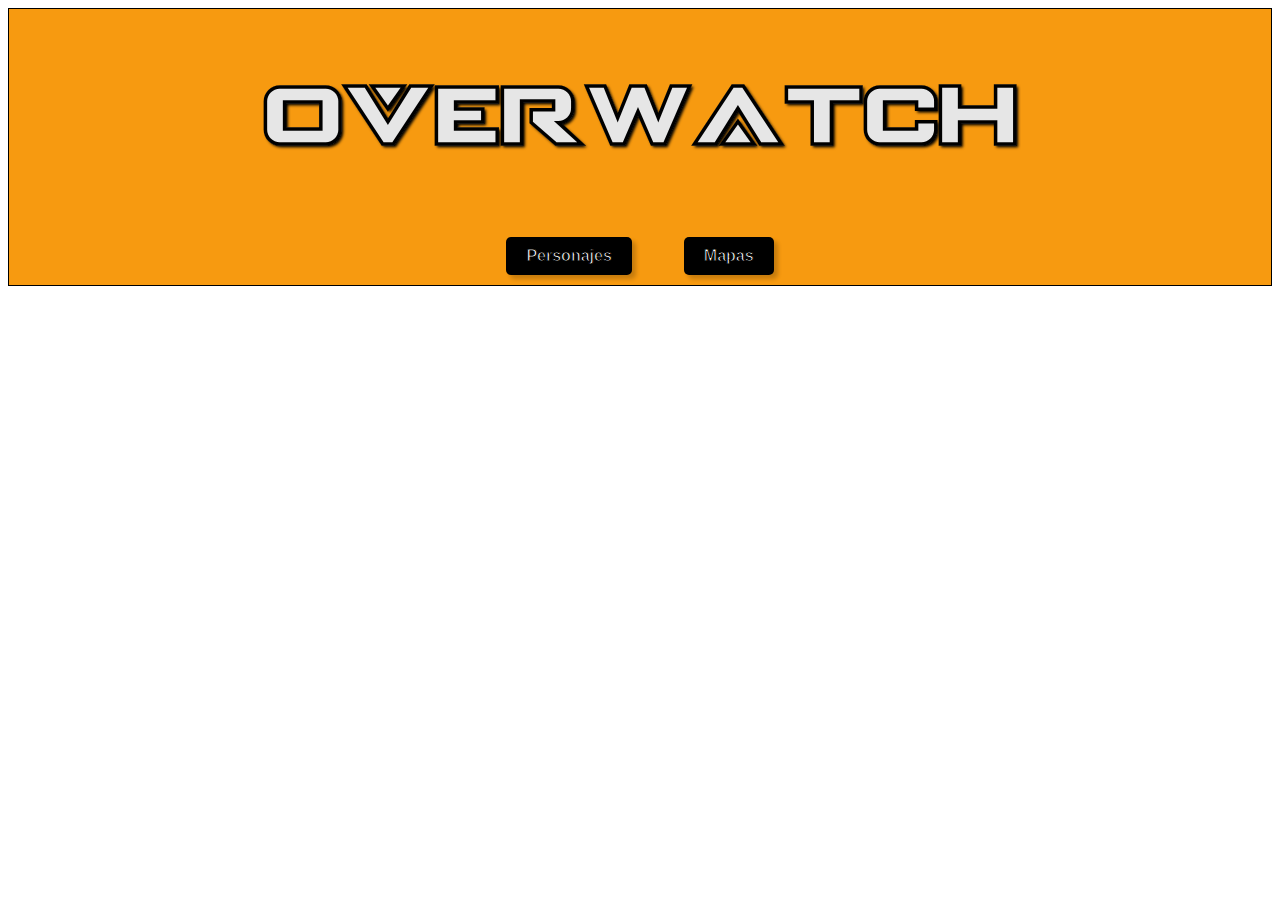
==== index.html @ 18465b49 "primera subida" ====
<!DOCTYPE html>
<html>
    <head>
        <link rel="stylesheet" type="text/css" href="index.css">
        <meta charset="UTF-8">
    </head>
    <body>
        <div class="titulo">
           <h1>Overwatch</h1>
        <button><a href="personajes.html" style="text-decoration:none;" target="_blank"><span>Personajes</span></a></button>
        <button><a href="mapas.html" style="text-decoration:none;" target="_blank"><span>Mapas</span></a></button>
    </div>
    </body>
</html>
---- index.css ----
@font-face {
    font-family: "OVERWATCH";
    src: url("FUENTES/OVERWATCH/OVERWATCH.ttf") format("truetype");
}
.titulo{
    height: 20%;
    text-align: center;
    font-family: "OVERWATCH", sans-serif;
    font-size: 40px;
    text-shadow: 2px 2px 3px black;
    color: rgb(230, 230, 230);
    -webkit-text-stroke: 1px rgb(0, 0, 0);
    background-color: rgb(247, 154, 16);
    border:1px;
    border-style: solid;
    border-color: black;
}
a{
    color: white;
}
button {
    font-family: Arial, Helvetica, sans-serif;
    display: inline-block;
    background-color: black;
    color: white;
    border: none;
    padding: 10px 20px;
    font-size: 16px;
    font-weight: bold;
    text-align: center;
    text-decoration: none;
    margin: 10px;
    border-radius: 5px;
    box-shadow: 4px 4px 4px 0px rgba(0, 0, 0, 0.2);
  }
  h1:hover {
    color: rgb(141, 255, 249);
    transition: color 0.5s ease-in-out;
  }
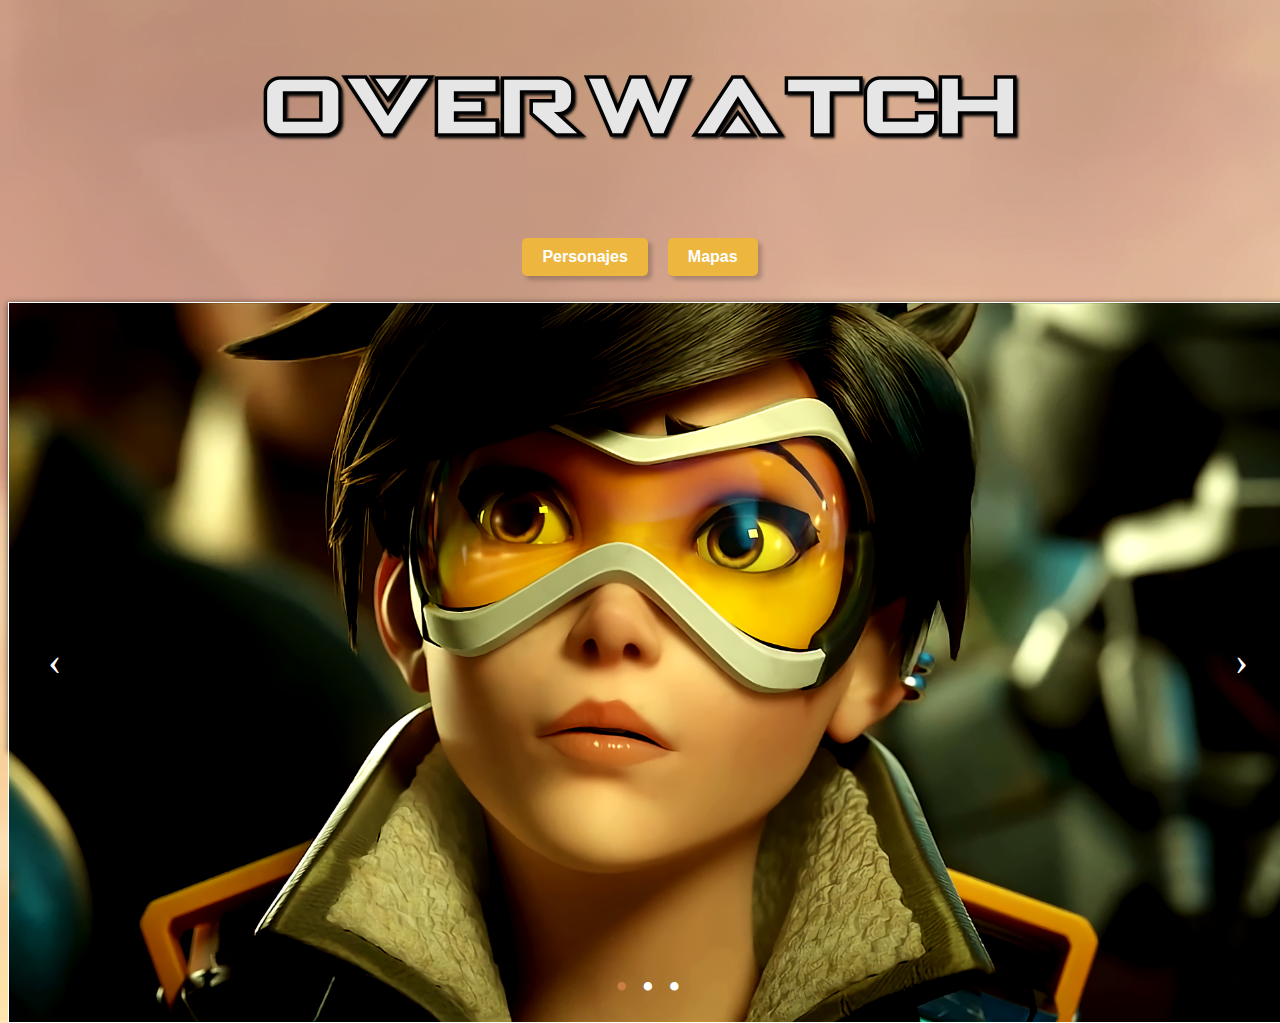
==== commit f768e3ad: "carousel y pagina de personajes" ====
--- a/index.html
+++ b/index.html
@@ -7,8 +7,43 @@
     <body>
         <div class="titulo">
            <h1>Overwatch</h1>
+        </div>
+        <div class="botones">
         <button><a href="personajes.html" style="text-decoration:none;" target="_blank"><span>Personajes</span></a></button>
         <button><a href="mapas.html" style="text-decoration:none;" target="_blank"><span>Mapas</span></a></button>
     </div>
+        <div class="carousel">
+            <div class="carousel-inner">
+                <input class="carousel-open" type="radio" id="carousel-1" name="carousel" aria-hidden="true" hidden="" checked="checked">
+                <div class="carousel-item">
+                    <img src="imagenes/tracer.png">
+                </div>
+                <input class="carousel-open" type="radio" id="carousel-2" name="carousel" aria-hidden="true" hidden="">
+                <div class="carousel-item">
+                    <img src="imagenes/zenyatta.avif">
+                </div>
+                <input class="carousel-open" type="radio" id="carousel-3" name="carousel" aria-hidden="true" hidden="">
+                <div class="carousel-item">
+                    <img src="imagenes/rodhog.jpg">
+                </div>
+                <label for="carousel-3" class="carousel-control prev control-1">‹</label>
+                <label for="carousel-2" class="carousel-control next control-1">›</label>
+                <label for="carousel-1" class="carousel-control prev control-2">‹</label>
+                <label for="carousel-3" class="carousel-control next control-2">›</label>
+                <label for="carousel-2" class="carousel-control prev control-3">‹</label>
+                <label for="carousel-1" class="carousel-control next control-3">›</label>
+                <ol class="carousel-indicators">
+                    <li>
+                        <label for="carousel-1" class="carousel-bullet">•</label>
+                    </li>
+                    <li>
+                        <label for="carousel-2" class="carousel-bullet">•</label>
+                    </li>
+                    <li>
+                        <label for="carousel-3" class="carousel-bullet">•</label>
+                    </li>
+                </ol>
+            </div>
+        </div>
     </body>
 </html>--- a/index.css
+++ b/index.css
@@ -1,6 +1,9 @@
 @font-face {
     font-family: "OVERWATCH";
     src: url("FUENTES/OVERWATCH/OVERWATCH.ttf") format("truetype");
+}
+html{
+    background-image: url(imagenes/uwu.jpg);
 }
 .titulo{
     height: 20%;
@@ -10,18 +13,20 @@
     text-shadow: 2px 2px 3px black;
     color: rgb(230, 230, 230);
     -webkit-text-stroke: 1px rgb(0, 0, 0);
-    background-color: rgb(247, 154, 16);
-    border:1px;
-    border-style: solid;
-    border-color: black;
 }
 a{
     color: white;
 }
+.botones{
+    display: flex;
+    justify-content: center;
+    align-items: center;
+    height: 90px;
+}
 button {
     font-family: Arial, Helvetica, sans-serif;
     display: inline-block;
-    background-color: black;
+    background-color: rgb(236, 182, 63);
     color: white;
     border: none;
     padding: 10px 20px;
@@ -34,6 +39,127 @@
     box-shadow: 4px 4px 4px 0px rgba(0, 0, 0, 0.2);
   }
   h1:hover {
-    color: rgb(141, 255, 249);
+    color: rgb(236, 182, 63);
     transition: color 0.5s ease-in-out;
   }
+  .carousel {
+    display: block;
+    position: absolute;
+    box-shadow: 0px 1px 6px rgba(0, 0, 0, 0.64);
+    margin: 0px auto 0;
+    height: 50%;
+    width: 100%;
+  }
+  
+  .carousel-inner {
+    display: block;
+    position: absolute;
+    overflow: hidden;
+    width: auto;
+    height: auto;
+    border: 1px solid rgb(255, 255, 255);
+    box-shadow: 12px 12px 12px rgba(255, 255, 255, 0.363);
+  }
+  
+  .carousel-open:checked + .carousel-item {
+    position: static;
+    opacity: 100;
+  }
+  
+  .carousel-item {
+    position: absolute;
+    opacity: 0;
+    -webkit-transition: opacity 0.6s ease-out;
+    transition: opacity 0.6s ease-out;
+  }
+  
+  .carousel-item img {
+    display: block;
+    height: auto;
+    max-width: 100%;
+  }
+  
+  .carousel-control {
+    background: rgba(0, 0, 0, 0.28);
+    border-radius: 50%;
+    color: #fff;
+    cursor: pointer;
+    display: none;
+    font-size: 40px;
+    height: 40px;
+    line-height: 35px;
+    position: absolute;
+    top: 50%;
+    -webkit-transform: translate(0, -50%);
+    cursor: pointer;
+    -ms-transform: translate(0, -50%);
+    transform: translate(0, -50%);
+    text-align: center;
+    width: 40px;
+    z-index: 10;
+  }
+  
+  .carousel-control.prev {
+    left: 2%;
+  }
+  
+  .carousel-control.next {
+    right: 2%;
+  }
+  
+  .carousel-control:hover {
+    background: rgba(0, 0, 0, 0.8);
+    color: #aaaaaa;
+  }
+  
+  #carousel-1:checked ~ .control-1,
+  #carousel-2:checked ~ .control-2,
+  #carousel-3:checked ~ .control-3 {
+    display: block;
+  }
+  
+  .carousel-indicators {
+    list-style: none;
+    margin: 0;
+    padding: 0;
+    position: absolute;
+    bottom: 2%;
+    left: 0;
+    right: 0;
+    text-align: center;
+    z-index: 10;
+  }
+  
+  .carousel-indicators li {
+    display: inline-block;
+    margin: 0 5px;
+  }
+  
+  .carousel-bullet {
+    color: #fff;
+    cursor: pointer;
+    display: block;
+    font-size: 35px;
+  }
+  
+  .carousel-bullet:hover {
+    color: #aaaaaa;
+  }
+  
+  #carousel-1:checked
+    ~ .control-1
+    ~ .carousel-indicators
+    li:nth-child(1)
+    .carousel-bullet,
+  #carousel-2:checked
+    ~ .control-2
+    ~ .carousel-indicators
+    li:nth-child(2)
+    .carousel-bullet,
+  #carousel-3:checked
+    ~ .control-3
+    ~ .carousel-indicators
+    li:nth-child(3)
+    .carousel-bullet {
+    color: #ca7f42;
+  }
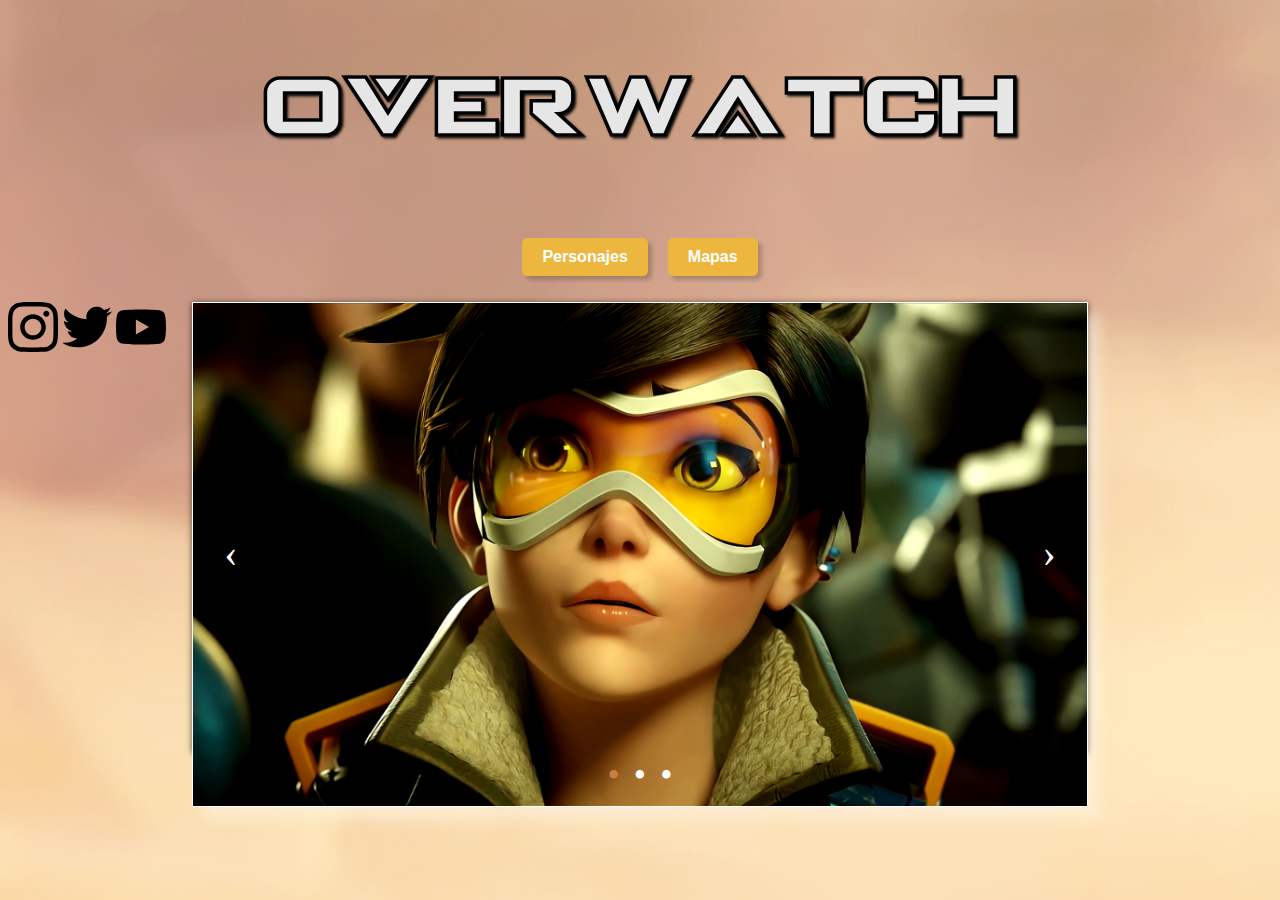
==== commit 32d4a2cf: "iconos y algunos arreglos" ====
--- a/index.html
+++ b/index.html
@@ -3,15 +3,17 @@
     <head>
         <link rel="stylesheet" type="text/css" href="index.css">
         <meta charset="UTF-8">
+        <title>Overwatch</title>
     </head>
     <body>
         <div class="titulo">
            <h1>Overwatch</h1>
         </div>
         <div class="botones">
-        <button><a href="personajes.html" style="text-decoration:none;" target="_blank"><span>Personajes</span></a></button>
-        <button><a href="mapas.html" style="text-decoration:none;" target="_blank"><span>Mapas</span></a></button>
+        <button><a href="personajes.html" style="text-decoration:none;"><span>Personajes</span></a></button>
+        <button><a href="mapas.html" style="text-decoration:none;"><span>Mapas</span></a></button>
     </div>
+        <div class="cuerpo">
         <div class="carousel">
             <div class="carousel-inner">
                 <input class="carousel-open" type="radio" id="carousel-1" name="carousel" aria-hidden="true" hidden="" checked="checked">
@@ -20,7 +22,7 @@
                 </div>
                 <input class="carousel-open" type="radio" id="carousel-2" name="carousel" aria-hidden="true" hidden="">
                 <div class="carousel-item">
-                    <img src="imagenes/zenyatta.avif">
+                    <img src="imagenes/zenyatta.jpeg">
                 </div>
                 <input class="carousel-open" type="radio" id="carousel-3" name="carousel" aria-hidden="true" hidden="">
                 <div class="carousel-item">
@@ -45,5 +47,10 @@
                 </ol>
             </div>
         </div>
+        <div>
+            <img class="icono" src="iconos/instagram.svg">
+            <img class="icono" src="iconos/twitter.svg">
+            <img class="icono" src="iconos/youtube.svg">
+        </div>
     </body>
 </html>--- a/index.css
+++ b/index.css
@@ -48,14 +48,15 @@
     box-shadow: 0px 1px 6px rgba(0, 0, 0, 0.64);
     margin: 0px auto 0;
     height: 50%;
-    width: 100%;
+    width: 70%;
+    left:15%;
   }
   
   .carousel-inner {
     display: block;
     position: absolute;
     overflow: hidden;
-    width: auto;
+    width:auto;
     height: auto;
     border: 1px solid rgb(255, 255, 255);
     box-shadow: 12px 12px 12px rgba(255, 255, 255, 0.363);
@@ -163,3 +164,16 @@
     .carousel-bullet {
     color: #ca7f42;
   }
+.icono{
+  width: 50px;
+  height: 50px;
+}
+.iconos{
+  position: relative;
+			bottom: 0;
+			width: 100%;
+			height: 50px;
+			color: white;
+			text-align: center;
+			padding-top: 15px;
+}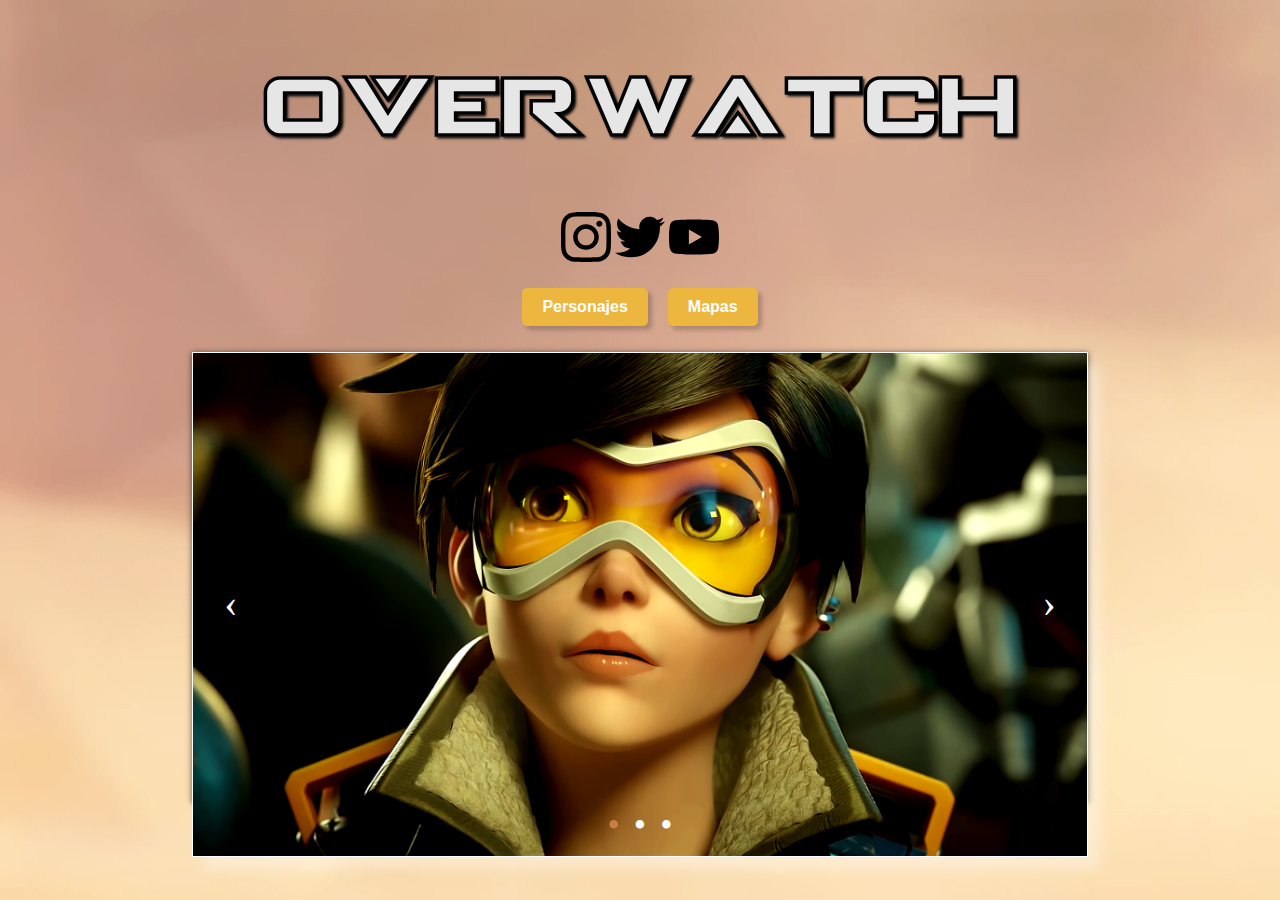
==== commit 84187563: "iconitos" ====
--- a/index.html
+++ b/index.html
@@ -8,6 +8,11 @@
     <body>
         <div class="titulo">
            <h1>Overwatch</h1>
+        </div>
+        <div class="iconos">
+            <a href="https://www.instagram.com/playoverwatch/" target="_blank" style="text-decoration: none;"><img class="icono" src="iconos/instagram.svg"></a>
+            <a href="https://twitter.com/OverwatchES" target="_blank" style="text-decoration: none;"><img class="icono" src="iconos/twitter.svg"></a>
+            <a href="https://www.youtube.com/overwatches" target="_blank" style="text-decoration: none;"><img class="icono" src="iconos/youtube.svg"></a>
         </div>
         <div class="botones">
         <button><a href="personajes.html" style="text-decoration:none;"><span>Personajes</span></a></button>
@@ -47,10 +52,6 @@
                 </ol>
             </div>
         </div>
-        <div>
-            <img class="icono" src="iconos/instagram.svg">
-            <img class="icono" src="iconos/twitter.svg">
-            <img class="icono" src="iconos/youtube.svg">
         </div>
     </body>
 </html>--- a/index.css
+++ b/index.css
@@ -167,13 +167,17 @@
 .icono{
   width: 50px;
   height: 50px;
+
 }
 .iconos{
-  position: relative;
-			bottom: 0;
 			width: 100%;
 			height: 50px;
 			color: white;
 			text-align: center;
-			padding-top: 15px;
+}
+.cuerpo{
+  width: 100%;
+}
+.icono:hover {
+  transform: scale(1.2);
 }